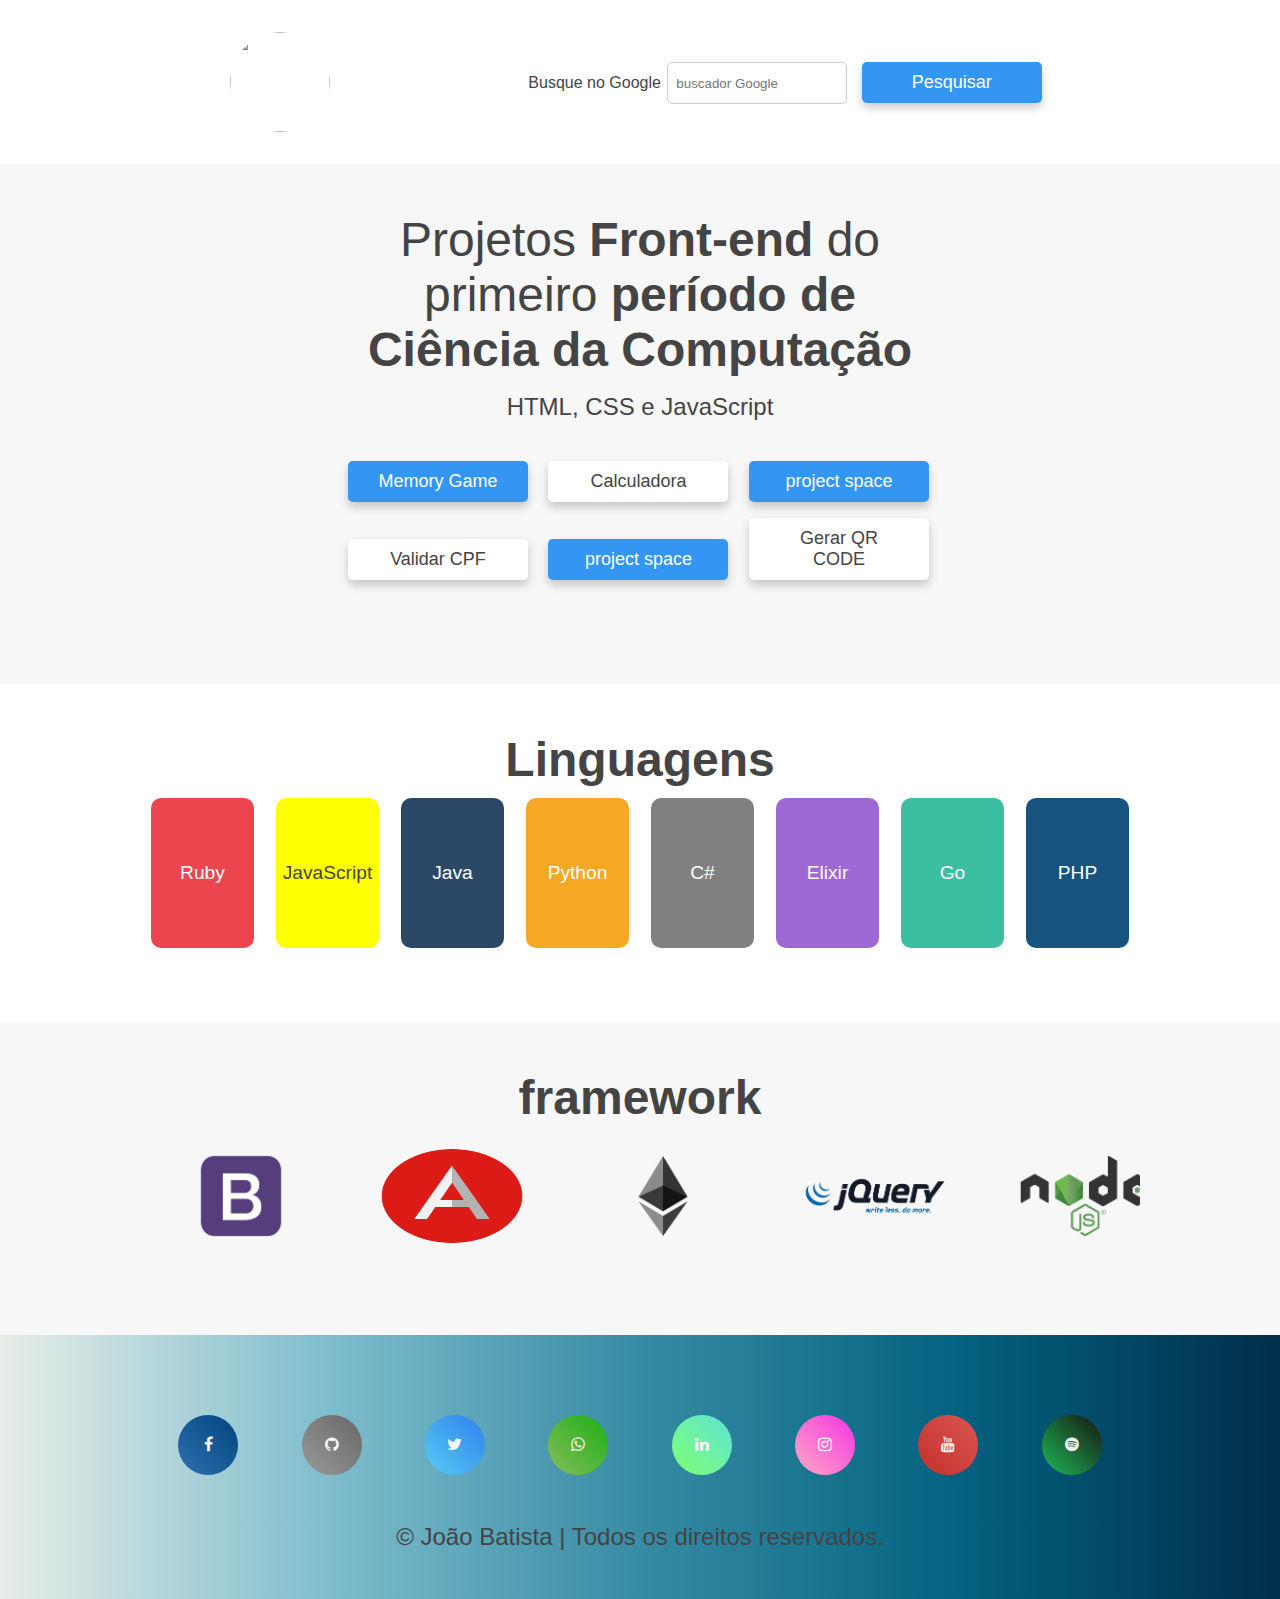
==== pages/unitri/index.html @ 6cfe0ea5 "Front-end projects were added to the portfolio." ====
<!DOCTYPE html>
<html lang="pt-BR">
  <head>
    <meta charset="UTF-8" />
    <meta http-equiv="X-UA-Compatible" content="IE=edge" />
    <meta name="viewport" content="width=device-width, initial-scale=1.0" />
    <title>Unitri</title>
    <link rel="stylesheet" href="styles/main/style.css" />
    <link rel="preconnect" href="https://fonts.googleapis.com" />
    <link rel="preconnect" href="https://fonts.gstatic.com" crossorigin />
    <link
      rel="stylesheet"
      href="https: //fonts.googleapis.com/css2?family= família= Roboto:wght@100;400;700 & display=swap"
    />
    <link
      rel="stylesheet"
      href="https://cdnjs.cloudflare.com/ajax/libs/font-awesome/4.7.0/css/font-awesome.min.css"
    />
    <link rel="icon" type="imagem/png" href="/img/javascript.ico " />
    <script src="/src/unitri/script.js"></script>
    <link rel="stylesheet" href="/styles/unitri/style.css" />
  </head>
  <body>
    <header>
      <div class="reverse">
        <img src="img/fest.jpg" alt="" />
      </div>
      <div class="sing-in">
        <form
          action="https://www.google.com/search"
          method="get"
          target="_blank"
        >
          <label for="query">Busque no Google</label>
          <input
            id="query"
            type="text"
            name="q"
            placeholder="buscador Google"
            required
          />
          <input class="button primary" type="submit" value="Pesquisar" />
        </form>
      </div>
    </header>

    <main>
      <section class="intro gray">
        <div class="container">
          <div class="hero">
            <h1>
              Projetos <strong>Front-end</strong> do primeiro
              <strong>período de Ciência da Computação</strong>
            </h1>
            <p>
              HTML, CSS e JavaScript
              <!-- aqui poderá ser inserido um sub titúlo -->
            </p>
            <div class="cta">
              <button onclick="memoryGame()" class="button primary">
                Memory Game
              </button>
              <button onclick="calculator()" class="button secondary">
                Calculadora
              </button>
              <button onclick="" class="button primary">project space</button>
              <button onclick="validateCPF()" class="button secondary">
                Validar CPF
              </button>
              <button onclick="" class="button primary">project space</button>
              <button onclick="generateqrcode()" class="button secondary">
                Gerar QR CODE
              </button>
            </div>
          </div>
        </div>
      </section>

      <section class="languages">
        <div class="container">
          <h1 class="title">Linguagens</h1>
          <div class="cards">
            <a
              class="card red"
              href="https://www.ruby-lang.org/"
              target="_blank"
              >Ruby</a
            >
            <a
              class="card blue"
              href="https://www.javascript.com/"
              target="_blank"
              >JavaScript</a
            >
            <a class="card color" href="https://www.java.com/" target="_blank"
              >Java</a
            >
            <a
              class="card yellow"
              href="https://www.python.org/"
              target="_blank"
              >Python</a
            >
            <a
              class="card gray"
              href="https://docs.microsoft.com/en-us/dotnet/csharp/"
              target="_blank"
              >C#</a
            >
            <a
              class="card purple"
              href="https://elixir-lang.org/"
              target="_blank"
              >Elixir</a
            >
            <a class="card green" href="https://golang.org/" target="_blank"
              >Go</a
            >
            <a class="card hex" href="https://www.php.net/" target="_blank"
              >PHP</a
            >
          </div>
        </div>
      </section>

      <section class="team gray">
        <div class="container">
          <h1 class="title">framework</h1>
          <div class="members">
            <div class="member">
              <img src="/img/Bootstrap_(front-end_framework)-Logo.wine.png" />
            </div>
            <div class="member">
              <img src="/img/angular.png" />
            </div>
            <div class="member">
              <img src="/img/Ethereum-Logo.wine.png" />
            </div>
            <div class="member">
              <img src="/img/JQuery-Logo.wine.png" />
            </div>
            <div class="member">
              <img src="/img/Node.js-Logo.wine.png" />
            </div>
            <div class="member">
              <img src="/img/React_(web_framework)-Logo.wine.png" />
            </div>
            <div class="member">
              <img src="/img/Vue.js-Logo.wine.png" />
            </div>

            <div class="member">
              <img src="/img/Bootstrap_(front-end_framework)-Logo.wine.png" />
            </div>
            <div class="member">
              <img src="/img/angular.png" />
            </div>
            <div class="member">
              <img src="/img/Ethereum-Logo.wine.png" />
            </div>
            <div class="member">
              <img src="/img/JQuery-Logo.wine.png" />
            </div>
            <div class="member">
              <img src="/img/Node.js-Logo.wine.png" />
            </div>
            <div class="member">
              <img src="/img/React_(web_framework)-Logo.wine.png" />
            </div>
            <div class="member">
              <img src="/img/Vue.js-Logo.wine.png" />
            </div>

            <div class="member">
              <img src="/img/Bootstrap_(front-end_framework)-Logo.wine.png" />
            </div>
            <div class="member">
              <img src="/img/angular.png" />
            </div>
            <div class="member">
              <img src="/img/Ethereum-Logo.wine.png" />
            </div>
            <div class="member">
              <img src="/img/JQuery-Logo.wine.png" />
            </div>
            <div class="member">
              <img src="/img/Node.js-Logo.wine.png" />
            </div>
            <div class="member">
              <img src="/img/React_(web_framework)-Logo.wine.png" />
            </div>
            <div class="member">
              <img src="/img/Vue.js-Logo.wine.png" />
            </div>
          </div>
        </div>
      </section>
    </main>
    <footer>
      <div class="container">
        <ul>
          <li style="--1: #2f70af; --j: #00457e">
            <span class="icon"><i class="fa fa-facebook"></i></span>
            <a
              target="_blank"
              href="https://www.facebook.com/profile.php?id=100075815810142"
            >
              <span class="titulo">Facebook</span></a
            >
          </li>

          <li style="--1: #989898; --j: #686868">
            <span class="icon"><i class="fa fa-github"></i></span>
            <a href="https://github.com/Cardosofiles" target="_blank"
              ><span class="titulo">GitHub</span></a
            >
          </li>

          <li style="--1: #56ccf2; --j: #2f80ed">
            <span class="icon"><i class="fa fa-twitter"></i></span>
            <a
              href="https://twitter.com/"
              target="_blank"
              rel="noopener noreferrer"
              ><span class="titulo">Twitter</span></a
            >
          </li>

          <li style="--1: #86be5b; --j: #1baf16">
            <span class="icon"><i class="fa fa-whatsapp"></i></span>
            <a
              href="https://www.whatsapp.com/?lang=pt_br"
              target="_blank"
              rel="noopener noreferrer"
              ><span class="titulo">WhatsApp</span></a
            >
          </li>

          <li style="--1: #80ff72; --j: #5ee3d4">
            <span class="icon"><i class="fa fa-linkedin"></i></span>
            <a
              href="https://www.linkedin.com/in/jo%C3%A3o-batista-cardoso-miranda-2b0442268/"
              target="_blank"
              rel="noopener noreferrer"
              ><span class="titulo">LinkedIn</span></a
            >
          </li>

          <li style="--1: #ffa9c6; --j: #f434e2">
            <span class="icon"><i class="fa fa-instagram"></i></span>
            <a
              href="https://www.instagram.com/joaobaatissta/"
              target="_blank"
              rel="noopener noreferrer"
              ><span class="titulo">Instagram</span></a
            >
          </li>

          <li style="--1: #c4302b; --j: #d95652">
            <span class="icon"><i class="fa fa-youtube"></i></span>
            <a
              href="https://www.youtube.com/watch?v=UbEpM-VwOU8"
              target="_blank"
              rel="noopener noreferrer"
              ><span class="titulo">YouTube</span></a
            >
          </li>

          <li style="--1: #1db954; --j: #191414">
            <span class="icon"><i class="fa fa-spotify"></i></span>
            <a
              href="https://open.spotify.com/"
              target="_blank"
              rel="noopener noreferrer"
              ><span class="titulo">Spotify</span></a
            >
          </li>
        </ul>
        <p class="copyright">
          &copy João Batista | Todos os direitos reservados.
        </p>
      </div>
    </footer>
  </body>
</html>
---- styles/unitri/style.css ----
* {
  margin: 0;
  padding: 0;
  box-sizing: border-box;
  font-family: "Segoe UI", Tahoma, Geneva, Verdana, sans-serif;
}
@media (max-width: 767px) {
  .container {
    width: 90%;
  }
}
body {
  font-family: "Roboto", sans-serif;
  color: #444;
}
.navegation {
  display: flex;
  justify-content: space-around;
}
@media (max-width: 769px) and (min-width: 220px) {
  header {
    flex-direction: column;
    align-items: center;
    padding: 1rem;
  }
  .reverse {
    height: 80px;
    width: 80px;
    margin-bottom: 1rem;
  }
  .sing-in {
    text-align: center;
  }
}
header {
  display: flex;
  justify-content: space-evenly;
  padding: 2rem;
}
.reverse {
  height: 100px;
  width: 100px;
  border-radius: 50%;
  overflow: hidden;
  border: 6px solid #7bd8f5;
  border: none;
}
.reverse img {
  height: 100%;
  width: 100%;
  border-radius: 50%;
  filter: grayscale(100%);
  transition: 0.5s ease;
  cursor: pointer;
}
.reverse img:hover {
  transform: scale(1.3);
  filter: grayscale(0%);
}
.logo video {
  width: 100px;
  height: 100px;
  border-radius: 50%;
}
.sing-in {
  display: flex;
  flex-direction: column;
  justify-content: center;
}
.sing-in button {
  border: none;
}
input[type="text"],
input[type="email"],
input[type="password"] {
  width: 180px;
  padding: 0.5rem;
  border-radius: 5px;
  border: 1px solid #ccc;
  height: 42px;
  margin: 2px;
}
section {
  padding: 3rem 0 4rem;
}
h1 {
  font-size: 3rem;
  font-weight: 400;
  text-align: center;
}
h1.title {
  margin-bottom: 3px rem;
  text-align: center;
  font-weight: 700;
}
p {
  text-align: center;
}
.gray {
  background-color: #f7f7f7;
}
@media (max-width: 769px) and (min-width: 220px) {
  .hero {
    width: 80%;
    margin: auto;
  }
  .intro p {
    font-size: 1.2rem;
  }
  .intro .cta {
    margin: 1rem 0;
    display: flex;
    flex-wrap: wrap;
    justify-content: center;
  }
  .intro .cta .button {
    margin: 0.5rem;
  }
}
.container {
  max-width: 1000px;
  margin: auto;
  padding: s 1rem;
}
img {
  width: 100px;
  height: 100px;
  margin-right: 10px;
}
@media (max-width: 769px) and (min-width: 220px) {
  .hero {
    width: 80%;
    margin: auto;
  }
}
.hero {
  width: 60%;
  margin: auto;
}
.intro p {
  margin: 1rem 0;
  font-size: 1.5rem;
  font-weight: 100;
}
.intro .cta {
  margin: 2rem 0;
}
.button {
  background-color: #3396f3;
  color: #fff;
  padding: 10px 25px;
  text-decoration: none;
  border-radius: 5px;
  box-shadow: 0 5px 10px 0 rgba(0, 0, 0, 0.2);
  border: none;
  cursor: pointer;
  font-size: large;
  margin: 8px;
  width: 180px;
  align-items: center;
}
.button:hover {
  box-shadow: 0 5px 10px 0 rgba(0, 0, 0, 0.5);
}
.primary {
  background-color: #3396f3;
  color: #fff;
}
.secondary {
  background-color: #fff;
  color: #444;
}
@media (max-width: 768px) and (min-width: 220px) {
  .languages .cards {
    display: grid;
    width: 100%;
    height: auto;
    gap: 20px;
    grid-template-columns: repeat(2, 1fr);
    justify-content: center;
    align-items: center;
    margin: 0 auto;
  }
  .card {
    min-width: 120px;
  }
}
.languages .cards .card {
  text-decoration: none;
}
.cards {
  display: flex;
  justify-content: space-between;
}
.card {
  display: flex;
  flex-direction: column;
  justify-content: center;
  text-align: center;
  width: 18%;
  height: 150px;
  margin: 8pt;
  border-radius: 10px;
  font-size: 1.2rem;
  color: #fff;
  box-shadow: none;
}
.card:hover {
  transform: scale(1.2);
  transition: all 0.3s ease;
  box-shadow: 0 5px 10px 0 rgba(0, 0, 0, 0.5);
}
.card.red {
  background-color: #ec454e;
}
.card.blue {
  background-color: #ff0;
  color: #444;
}
.card.color {
  background-color: #2b4867;
}
.card.purple {
  background-color: #9e69d5;
}
.card.yellow {
  background-color: #f4a823;
}
.card.green {
  background-color: #3cbfa1;
}
.card.gray {
  background-color: gray;
}
.card.hex {
  background-color: #16537e;
}
.members {
  display: flex;
  justify-content: space-around;
  overflow: hidden;
  position: relative;
  width: 100%;
}
.members:before,
.members:after {
  position: absolute;
  content: "";
  width: 23.958%;
  height: 110px;
  z-index: -1;
  background-color: #fff;
}
.members:after {
  right: 0;
}
.members:before {
  left: 0;
  transform: scaleX(-1);
}
.members > * {
  margin-right: 10px;
  animation: scroll 15s linear infinite;
}
.member img {
  width: 180px;
  height: 120px;
  margin: 8pt;
  border-radius: 50%;
}
@keyframes scroll {
  0% {
    -webkit-transform: translateX(0);
    transform: translateX(0);
  }
  100% {
    -webkit-transform: translateX(calc(-240px * 5));
    transform: translateX(calc(-240px * 5));
  }
}
@media (max-width: 768px) and (min-width: 220px) {
  footer ul {
    flex-wrap: wrap;
    justify-content: center;
  }
}
footer {
  background: linear-gradient(
    to left,
    #012e4a,
    #036280,
    #378ba4,
    #81bece,
    #e8ede7
  );
}
footer ul {
  display: flex;
  justify-content: space-evenly;
  padding-top: 5rem;
  list-style-type: none;
}
footer p.copyright {
  padding: 3rem 0;
  text-align: center;
  font-size: x-large;
}
ul {
  position: relative;
  display: flex;
  gap: 25px;
  justify-content: center;
  align-items: center;
}
ul li {
  position: relative;
  list-style: none;
  width: 60px;
  height: 60px;
  border-radius: 60px;
  cursor: pointer;
  display: flex;
  justify-content: center;
  align-items: center;
  box-shadow: 0 10px 25ppx rgba(0, 0, 0, 0.1);
  transition: 0.2s;
}
ul li:hover {
  width: 180px;
  box-shadow: 0 10px 25ppx rgba(0, 0, 0, 0);
}
ul li::before {
  content: "";
  position: absolute;
  inset: 0;
  border-radius: 50px;
  background: linear-gradient(45deg, var(--1), var(--j));
  opacity: 0;
  transition: 0.2s;
  opacity: 1;
}
ul li::after {
  content: "";
  position: absolute;
  top: 10px;
  width: 100%;
  height: 100%;
  border-radius: 60px;
  background: linear-gradient(45deg, var(--1), var(--j));
  opacity: 0;
  transition: 0.2s;
  z-index: -1;
  filter: blur(15px);
}
ul li:hover::after {
  opacity: 0.5;
}
ul li i {
  color: #777;
  font-size: 1.75em;
  transition: 0.2s;
  transition-delay: 0.1s;
}
ul li:hover i {
  transform: scale(0);
  font-size: 1.75em;
  transition-delay: 0.1s;
}
ul li span {
  position: absolute;
}
ul li .titulo {
  color: #fff;
  font-size: 1.1em;
  text-transform: uppercase;
  letter-spacing: 0.1em;
  transform: scale(0);
  transition: 1s;
  transition-delay: 0;
}
ul li:hover .titulo {
  transform: scale(1);
  transition-delay: 0.25s;
}
li a {
  display: flex;
  justify-content: center;
  align-items: center;
  height: 100%;
}
.fa {
  color: #f5f5f5;
}
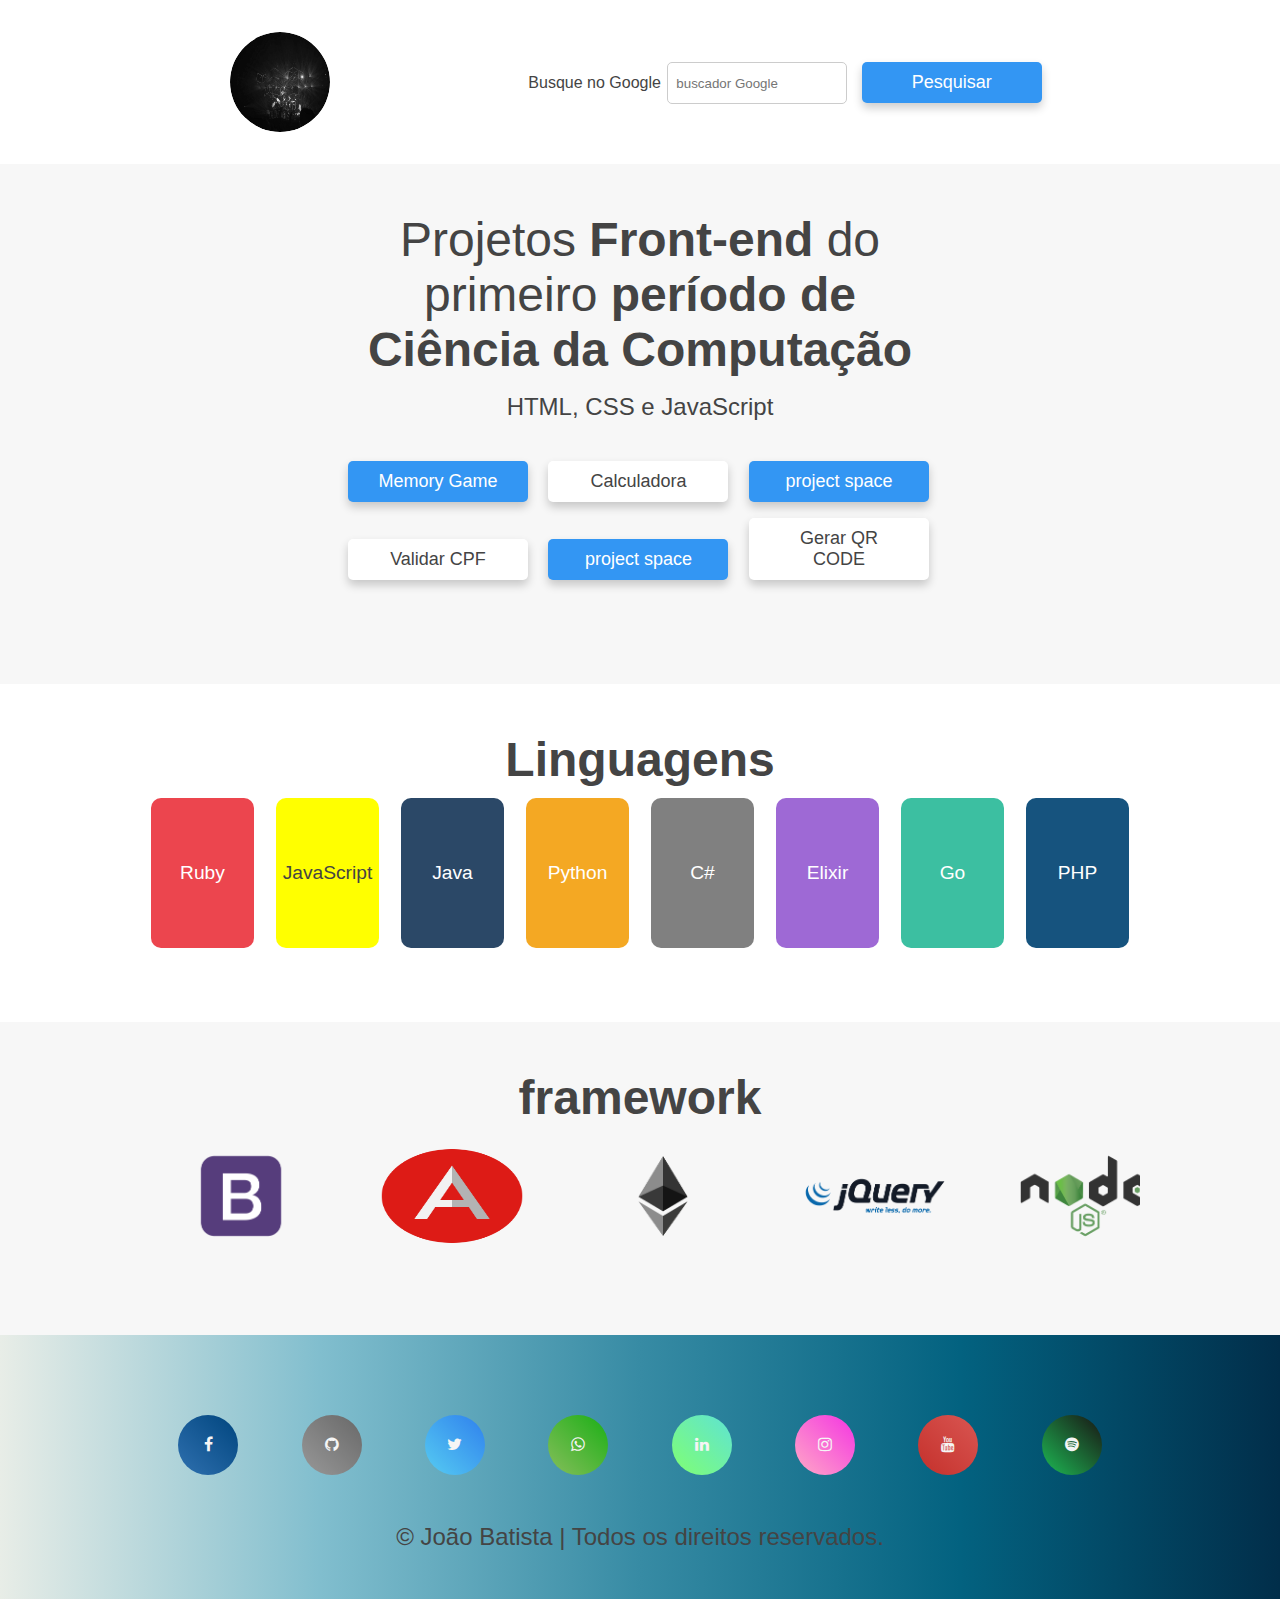
==== commit ccc9234a: "Front-end projects were added to the portfolio." ====
--- a/pages/unitri/index.html
+++ b/pages/unitri/index.html
@@ -23,7 +23,7 @@
   <body>
     <header>
       <div class="reverse">
-        <img src="img/fest.jpg" alt="" />
+        <img src="/img/fest.jpg" alt="" />
       </div>
       <div class="sing-in">
         <form
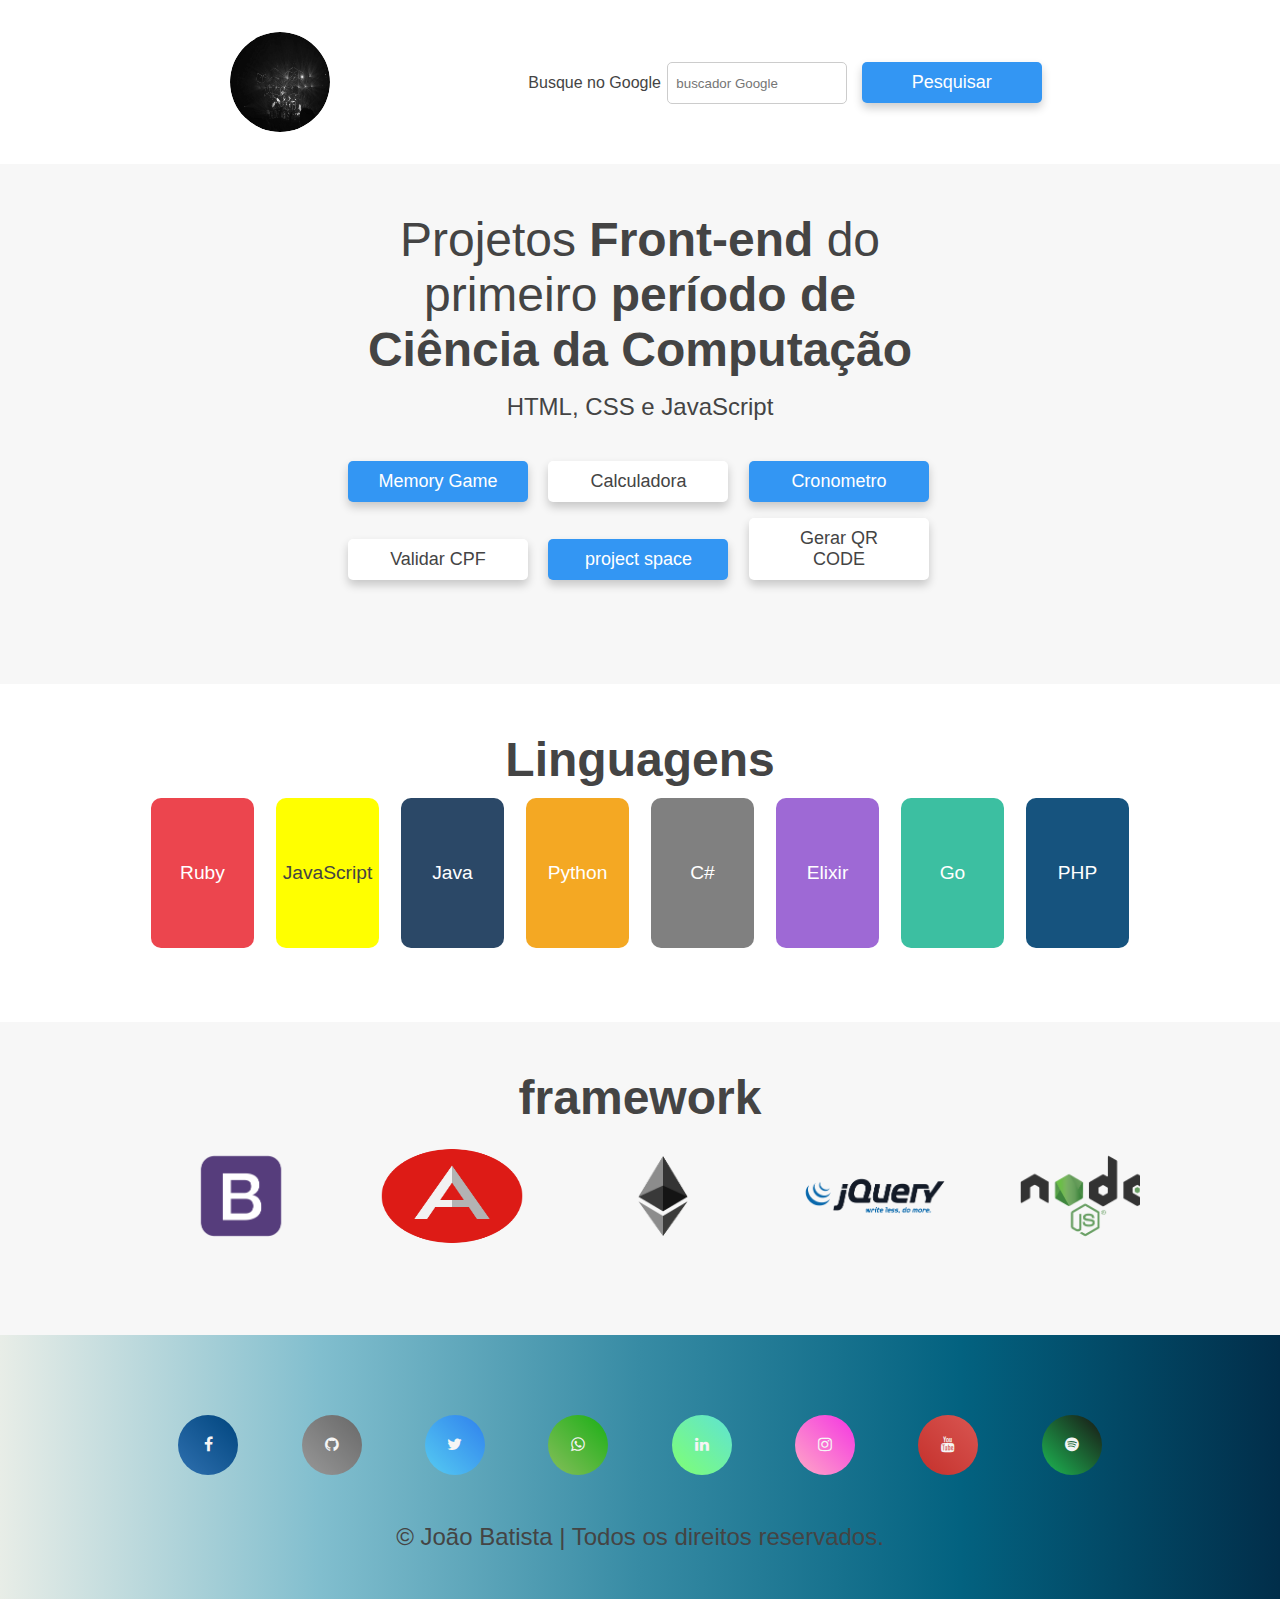
==== commit 4efd1c3f: "added chronometer project to portfolio" ====
--- a/pages/unitri/index.html
+++ b/pages/unitri/index.html
@@ -63,7 +63,9 @@
               <button onclick="calculator()" class="button secondary">
                 Calculadora
               </button>
-              <button onclick="" class="button primary">project space</button>
+              <button onclick="stopwatch()" class="button primary">
+                Cronometro
+              </button>
               <button onclick="validateCPF()" class="button secondary">
                 Validar CPF
               </button>
